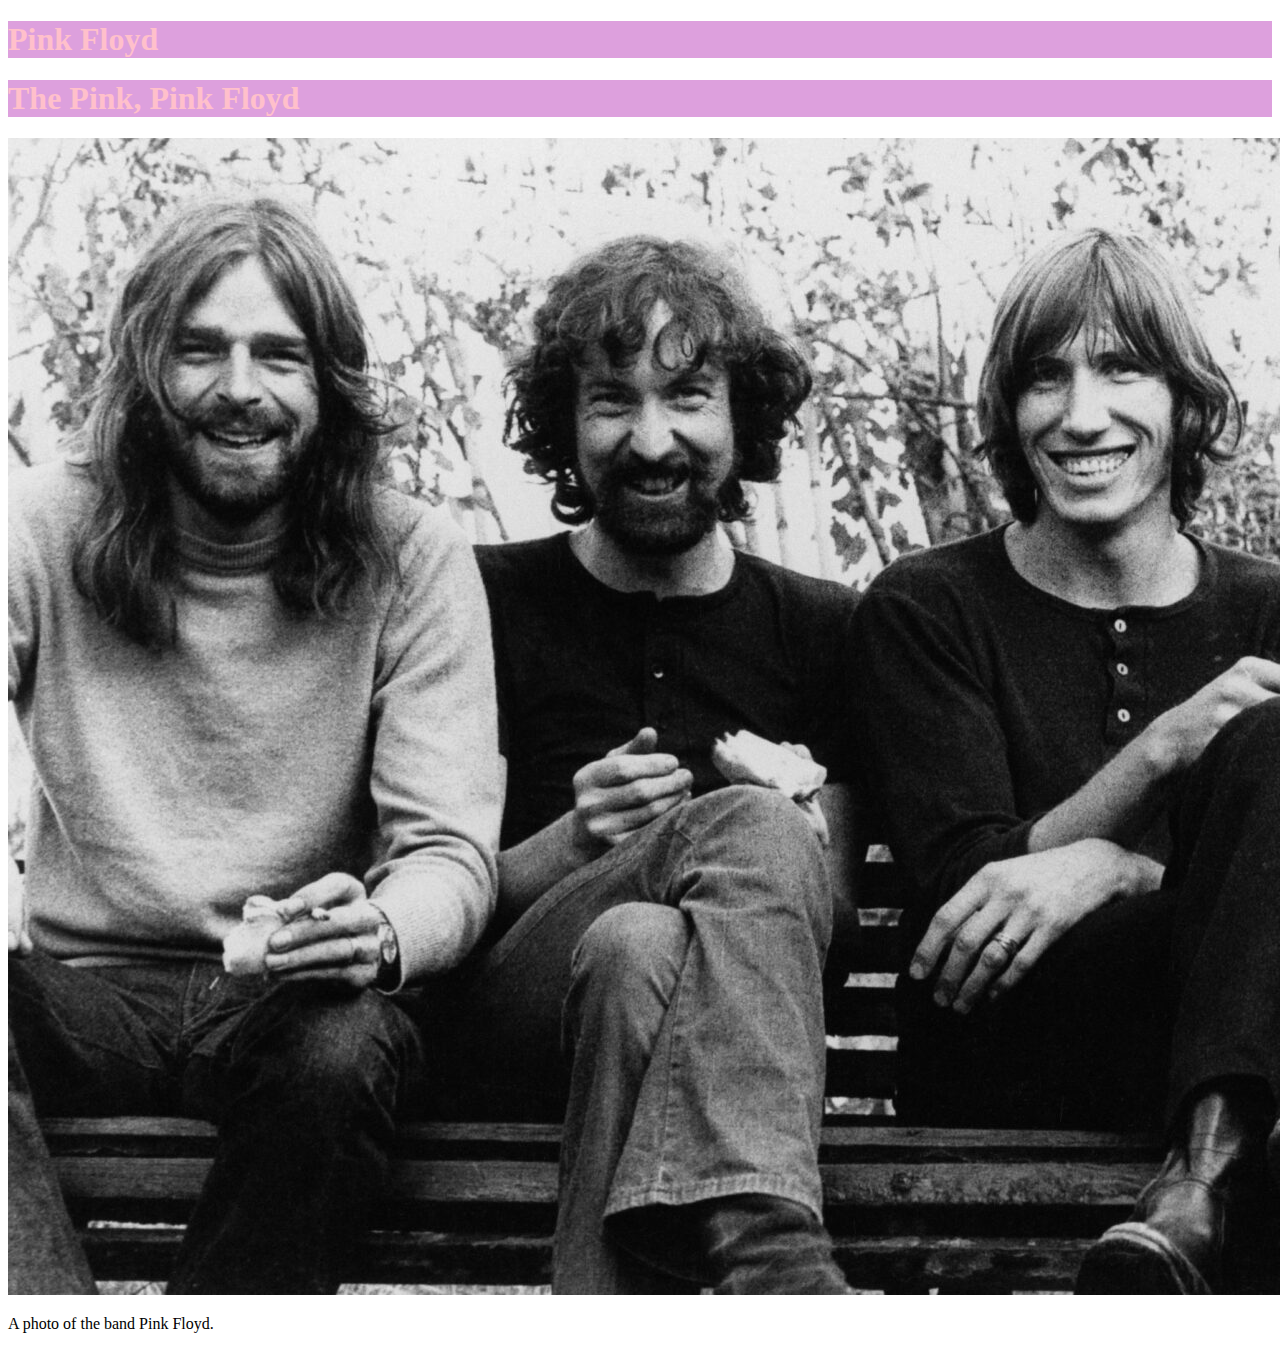
==== artist/index.html @ 3e70fe99 "Made an unfinished artist page" ====
<!DOCTYPE html>
<html lang="en">
<head>
    <meta charset="UTF-8">
    <meta name="viewport" content="width=device-width, initial-scale=1.0">
    <title>Document</title>
    <link rel="stylesheet" href="style.css">
</head>
<body>
    <h1>Pink Floyd</h1>
    
    <h1>The Pink, Pink Floyd</h1>


    <h1 id="Pink"> </h1>

    <img src="Pink-Floyd-Credit-Hipgnosis-Pink-Floyd-Music-Ltd.-P82F7-Pink-Floyd-Music-Ltd-1-1920x1157.jpeg" alt="">
    
    <p>A photo of the band Pink Floyd.</p>

</body>
</html>
---- artist/style.css ----
h1{
    color: pink;
    background: plum;
}
image{
    width: 50%;
}
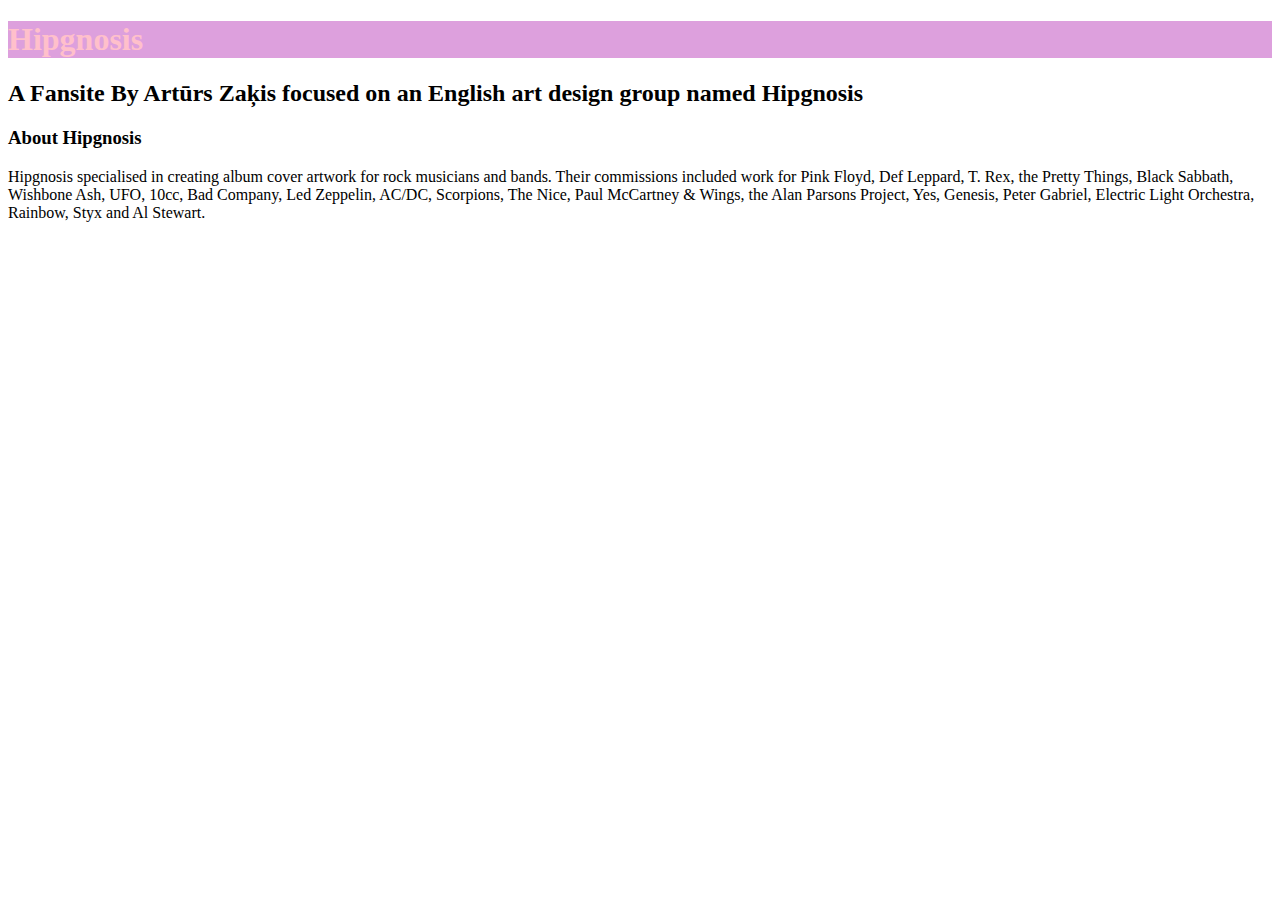
==== commit 8055fe7f: "Changed theme to other artist" ====
--- a/artist/index.html
+++ b/artist/index.html
@@ -1,22 +1,36 @@
 <!DOCTYPE html>
 <html lang="en">
+
+
 <head>
     <meta charset="UTF-8">
     <meta name="viewport" content="width=device-width, initial-scale=1.0">
     <title>Document</title>
     <link rel="stylesheet" href="style.css">
 </head>
-<body>
-    <h1>Pink Floyd</h1>
-    
-    <h1>The Pink, Pink Floyd</h1>
 
 
-    <h1 id="Pink"> </h1>
+<body>
+    <h1>Hipgnosis</h1>
 
-    <img src="Pink-Floyd-Credit-Hipgnosis-Pink-Floyd-Music-Ltd.-P82F7-Pink-Floyd-Music-Ltd-1-1920x1157.jpeg" alt="">
-    
-    <p>A photo of the band Pink Floyd.</p>
+
+         <h2>A Fansite By Artūrs Zaķis focused on an English art design group named Hipgnosis
+         </h2>
+
+     
+         <h3>About Hipgnosis
+         </h3>
+
+
+         <p>Hipgnosis specialised in creating album cover artwork for rock musicians and bands. 
+            Their commissions included work for Pink Floyd, Def Leppard, T. Rex, the Pretty Things, 
+            Black Sabbath, Wishbone Ash, UFO, 10cc, Bad Company, Led Zeppelin, AC/DC, Scorpions, 
+            The Nice, Paul McCartney & Wings, the Alan Parsons Project, Yes, Genesis, Peter Gabriel, 
+            Electric Light Orchestra, Rainbow, Styx and Al Stewart.
+         </p>
+
+
+
 
 </body>
 </html>--- a/artist/style.css
+++ b/artist/style.css
@@ -3,5 +3,5 @@
     background: plum;
 }
 image{
-    width: 50%;
+    width: 25%;
 }
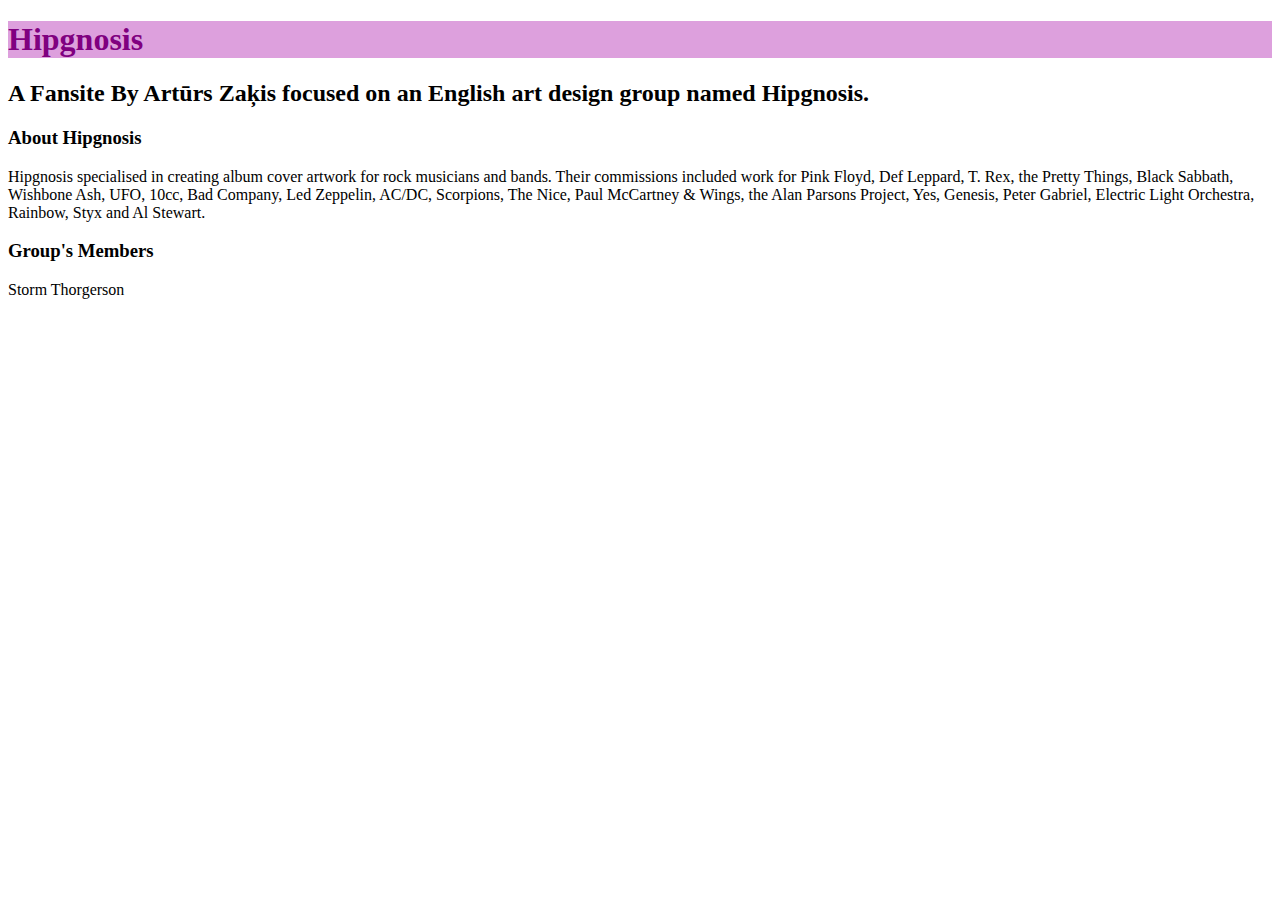
==== commit cc291a70: "Portfolio Website" ====
--- a/artist/index.html
+++ b/artist/index.html
@@ -14,7 +14,7 @@
     <h1>Hipgnosis</h1>
 
 
-         <h2>A Fansite By Artūrs Zaķis focused on an English art design group named Hipgnosis
+         <h2>A Fansite By Artūrs Zaķis focused on an English art design group named Hipgnosis.
          </h2>
 
      
@@ -30,6 +30,10 @@
          </p>
 
 
+         <h3>Group's Members</h3>
+            <li>Storm Thorgerson</li>
+
+
 
 
 </body>
--- a/artist/style.css
+++ b/artist/style.css
@@ -1,7 +1,5 @@
 h1{
-    color: pink;
+    color: purple;
     background: plum;
 }
-image{
-    width: 25%;
-}
+
